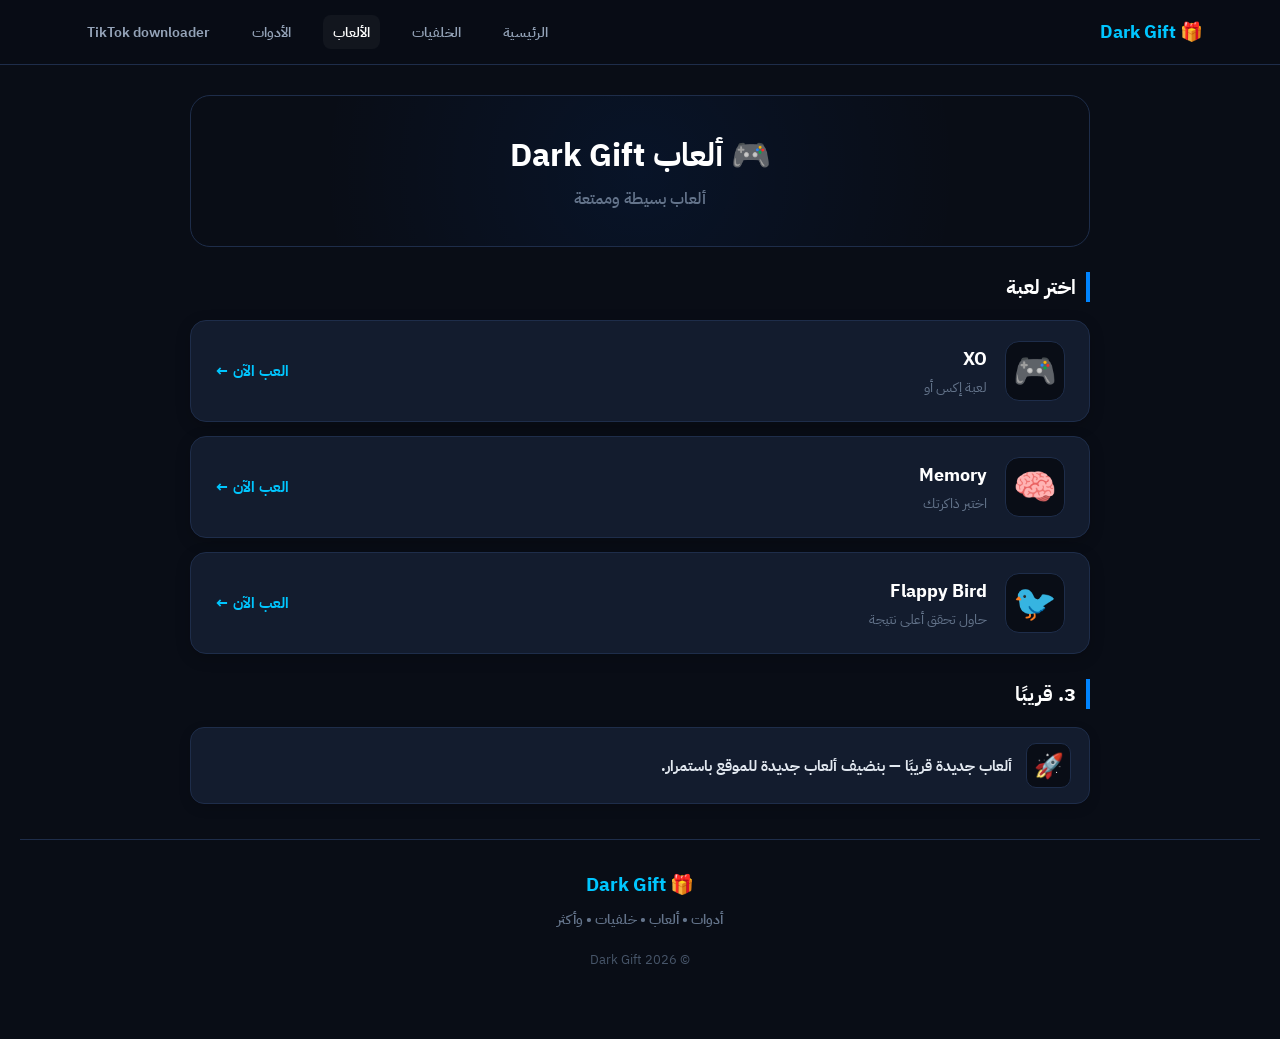
==== games.html @ 9e3bfafa "Update print statement from 'Hello' to 'Goodbye'" ====
<!DOCTYPE html>
<html lang="ar" dir="rtl">
<head>
<meta charset="UTF-8">
<meta name="viewport" content="width=device-width, initial-scale=1.0, maximum-scale=1.0, user-scalable=no">
<title>ألعاب Dark Gift 🎮</title>
<link rel="preconnect" href="https://fonts.googleapis.com">
<link href="https://fonts.googleapis.com/css2?family=IBM+Plex+Sans+Arabic:wght@400;500;600;700;800&family=JetBrains+Mono:wght@600;700&display=swap" rel="stylesheet">
<style>
  :root {
    --primary: #0084ff;
    --secondary: #00c6ff;
    --bg: #090d16;
    --card-bg: #131c2e;
    --card-hover: #1b2842;
    --text: #f1f5f9;
    --text-muted: #64748b;
    --border: #1e2d4a;
    
    --panel: #12151c;
    --panel-trans: #12151cdd;
    --panel-line: #232833;
    --ink: #e7ebf2;
    --ink-dim: #8892a0;
    --cyan: #3ec9d6;
    --cyan-dim: #14343a;
    --pink: #ff3d7f;
    --pink-dim: #3d1526;
    --amber: #f2b134;
    --win: #52d17c;
    --card-back-1: #1a2130;
    --card-back-2: #232c40;
    --card-front: #171b24;
    --cell-bg: #0d1016;
    --cell-hover: #171b24;
  }

  * { box-sizing: border-box; margin: 0; padding: 0; }

  html, body {
    width: 100vw; height: 100vh;
    overflow-x: hidden;
    background: var(--bg);
    color: var(--text);
    font-family: -apple-system, BlinkMacSystemFont, "Segoe UI", Roboto, 'IBM Plex Sans Arabic', sans-serif;
    user-select: none;
    -webkit-tap-highlight-color: transparent;
  }

  .mono{ font-family: 'JetBrains Mono', monospace; }

  /* شريط الموقع — أعلى الصفحة */
  header {
    position: fixed;
    top: 0;
    left: 0;
    right: 0;
    height: 65px;
    background: rgba(9, 13, 22, 0.85);
    backdrop-filter: blur(12px);
    border-bottom: 1px solid var(--border);
    display: flex;
    align-items: center;
    justify-content: space-between;
    padding: 0 6%;
    z-index: 1000;
  }

  .logo {
    font-size: 1.15rem;
    font-weight: 800;
    color: var(--secondary);
    text-decoration: none;
    display: flex;
    align-items: center;
    gap: 6px;
  }

  nav {
    display: flex;
    gap: 22px;
  }

  nav a {
    color: #94a3b8;
    text-decoration: none;
    font-size: 0.9rem;
    font-weight: 600;
    transition: 0.2s;
    padding: 6px 10px;
    border-radius: 8px;
  }

  nav a:hover, nav a.active {
    color: #ffffff;
    background: rgba(255, 255, 255, 0.04);
  }

  /* ===== إدارة الصفحات ===== */
  .view-page {
    display: none;
    width: 100%;
    min-height: 100vh;
    position: absolute;
    top: 0; left: 0;
    overflow-y: auto;
  }
  .view-page.active {
    display: flex;
    flex-direction: column;
    align-items: center;
  }

  /* ===== القائمة الرئيسية (صفحة الألعاب المحدثة) ===== */
  #page-menu {
    justify-content: flex-start;
    padding: 95px 20px 40px 20px;
  }

  .page-container-menu {
    max-width: 900px;
    width: 100%;
    margin: 0 auto;
  }

  .hero {
    text-align: center;
    padding: 35px 20px;
    background: radial-gradient(circle at center, rgba(0, 102, 255, 0.08) 0%, transparent 70%);
    border-radius: 20px;
    margin-bottom: 25px;
    border: 1px solid var(--border);
  }

  .hero h1 {
    font-size: 2rem;
    font-weight: 800;
    color: #ffffff;
    margin: 0 0 8px 0;
  }

  .hero p {
    color: var(--text-muted);
    font-size: 1rem;
    margin: 0;
    font-weight: 600;
  }

  .section-title {
    font-size: 1.25rem;
    font-weight: 800;
    color: #fff;
    margin-bottom: 18px;
    text-align: right;
    border-right: 4px solid var(--primary);
    padding-right: 10px;
  }

  .categories-grid {
    display: flex;
    flex-direction: column;
    gap: 14px;
    margin-bottom: 25px;
  }

  .category-card {
    background: var(--card-bg);
    border: 1px solid var(--border);
    border-radius: 16px;
    padding: 20px 24px;
    text-decoration: none;
    color: inherit;
    display: flex;
    align-items: center;
    justify-content: space-between;
    transition: 0.3s;
    box-shadow: 0 4px 15px rgba(0,0,0,0.2);
    cursor: pointer;
    width: 100%;
  }

  .category-card:hover {
    background: var(--card-hover);
    border-color: var(--primary);
    transform: translateY(-2px);
  }

  .category-info {
    display: flex;
    align-items: center;
    gap: 18px;
  }

  .category-icon {
    font-size: 2.2rem;
    background: #090d16;
    width: 60px;
    height: 60px;
    display: flex;
    align-items: center;
    justify-content: center;
    border-radius: 14px;
    border: 1px solid var(--border);
    flex-shrink: 0;
  }

  .category-text h3 {
    margin: 0 0 4px 0;
    font-size: 1.15rem;
    color: #fff;
    font-weight: 700;
  }

  .category-text p {
    margin: 0;
    color: var(--text-muted);
    font-size: 0.88rem;
  }

  .category-link {
    color: var(--secondary);
    font-weight: 700;
    font-size: 0.92rem;
    transition: 0.2s;
  }

  .category-card:hover .category-link {
    transform: translateX(-4px);
  }

  .updates-grid {
    display: grid;
    grid-template-columns: repeat(auto-fit, minmax(260px, 1fr));
    gap: 12px;
    margin-bottom: 35px;
  }

  .update-card {
    background: var(--card-bg);
    border: 1px solid var(--border);
    border-radius: 14px;
    padding: 15px 18px;
    display: flex;
    align-items: center;
    gap: 14px;
    box-shadow: 0 4px 12px rgba(0,0,0,0.15);
  }

  .update-icon {
    font-size: 1.5rem;
    background: #090d16;
    width: 45px;
    height: 45px;
    display: flex;
    align-items: center;
    justify-content: center;
    border-radius: 10px;
    border: 1px solid var(--border);
    flex-shrink: 0;
  }

  .update-text {
    font-size: 0.92rem;
    font-weight: 700;
    color: #e2e8f0;
  }

  /* Footer — أسفل الموقع */
  footer {
    background: #090d16;
    border-top: 1px solid var(--border);
    padding: 30px 20px;
    text-align: center;
    width: 100%;
    margin-top: auto;
  }

  .footer-content {
    max-width: 900px;
    margin: 0 auto;
    display: flex;
    flex-direction: column;
    align-items: center;
    gap: 10px;
  }

  .footer-logo {
    font-size: 1.2rem;
    font-weight: 800;
    color: var(--secondary);
  }

  .footer-desc {
    color: var(--text-muted);
    font-size: 0.88rem;
    font-weight: 600;
  }

  .footer-bottom {
    margin-top: 10px;
    color: #475569;
    font-size: 0.8rem;
  }

  /* ===== عناصر مشتركة داخل الألعاب ===== */
  .btn-nav-back {
    padding: 9px 20px;
    font-size: 13.5px;
    font-family: inherit;
    font-weight: 700;
    background: var(--panel);
    color: var(--ink);
    border: 1px solid var(--panel-line);
    border-radius: 10px;
    cursor: pointer;
    transition: 0.2s;
  }
  .btn-nav-back:hover { border-color: var(--cyan); }

  .eyebrow{
    font-size: 11px;
    letter-spacing: 3px;
    color: #00f3ff;
    text-transform: uppercase;
    margin-bottom: 6px;
  }

  /* ===== 1. لعبة كروت الذاكرة ===== */
  #page-memory {
    padding: 85px 14px 34px;
    background-image:
      radial-gradient(circle at 10% 0%, rgba(255,61,127,0.08), transparent 40%),
      radial-gradient(circle at 90% 100%, rgba(62,201,214,0.08), transparent 40%);
  }
  #page-memory h1{ font-size: clamp(22px, 5vw, 30px); font-weight: 700; margin: 0 0 18px; text-align:center; }
  #page-memory h1 span{ color: var(--pink); }
  .hud{ display:flex; flex-wrap: wrap; gap: 10px; justify-content:center; margin-bottom: 20px; }
  .stat-pill{ background: var(--panel); border: 1px solid var(--panel-line); border-radius: 12px; padding: 10px 18px; display:flex; align-items: center; gap: 8px; font-size: 13px; color: var(--ink-dim); }
  .stat-pill b{ font-family: 'JetBrains Mono', monospace; font-size: 16px; font-weight: 700; }
  .stat-moves b{ color: var(--cyan); }
  .stat-matches b{ color: var(--pink); }
  .select-wrap{ position: relative; }
  select{ background: var(--panel); color: var(--ink); border: 1px solid var(--panel-line); padding: 10px 16px; font-size: 13px; font-family: inherit; font-weight: 600; border-radius: 12px; outline: none; cursor: pointer; appearance: none; padding-left: 30px; }
  .select-wrap::after{ content: "▾"; position: absolute; left: 12px; top: 50%; transform: translateY(-50%); color: var(--ink-dim); pointer-events: none; font-size: 12px; }
  .game-grid{ display: grid; gap: 9px; width: 100%; max-width: 460px; perspective: 1000px; margin-bottom: 22px; }
  .card{ aspect-ratio: 1 / 1; position: relative; transform-style: preserve-3d; transition: transform 0.45s cubic-bezier(.4,0,.2,1); cursor: pointer; }
  .card.flipped{ transform: rotateY(180deg); }
  .card-face{ position: absolute; inset: 0; backface-visibility: hidden; border-radius: 10px; display:flex; align-items:center; justify-content:center; font-size: 1.7rem; border: 1px solid var(--panel-line); }
  .card-back{ background: linear-gradient(145deg, var(--card-back-1), var(--card-back-2)); color: var(--cyan); box-shadow: 0 3px 10px rgba(0,0,0,0.25); }
  .card-back::after{ content: "?"; font-family: 'JetBrains Mono', monospace; font-weight: 700; opacity: 0.55; }
  .card-front{ background: var(--card-front); border-color: var(--pink); transform: rotateY(180deg); box-shadow: 0 0 0 1px var(--pink) inset; }
  .card.matched .card-front{ border-color: var(--win); box-shadow: 0 0 0 1px var(--win) inset; opacity: 0.55; }
  .actions{ display:flex; flex-direction: column; align-items:center; gap: 12px; }
  #mem-reset-btn{ padding: 10px 26px; font-size: 14px; font-weight: 700; font-family: inherit; background: transparent; color: var(--pink); border: 2px solid var(--pink); border-radius: 10px; cursor: pointer; transition: all 0.25s; }
  #mem-reset-btn:hover{ background: var(--pink); color: #1a0510; }
  .overlay-modal{ display:none; position: fixed; inset:0; background: rgba(6,7,10,0.92); backdrop-filter: blur(6px); z-index: 999; justify-content:center; align-items:center; flex-direction: column; padding: 24px; text-align:center; }
  .overlay-modal h2{ font-size: clamp(24px, 6vw, 34px); color: var(--win); margin: 0 0 10px; }
  .overlay-modal p{ font-size: 15px; color: var(--ink-dim); margin: 0 0 26px; max-width: 320px; }
  .win-btn{ background: var(--cyan); color: #04202a; border:none; padding: 13px 28px; border-radius: 10px; font-family: inherit; font-weight: 700; font-size: 15px; cursor: pointer; }

  /* ===== 2. لعبة إكس أو ===== */
  #page-ox {
    padding: 85px 14px 34px;
    background-image:
      radial-gradient(circle at 10% 0%, rgba(62,201,214,0.08), transparent 40%),
      radial-gradient(circle at 90% 100%, rgba(255,61,127,0.08), transparent 40%);
  }
  #page-ox h1{ font-size: clamp(22px, 5vw, 30px); font-weight: 700; margin: 0 0 18px; text-align:center; }
  #page-ox h1 span{ color: var(--cyan); }
  .ox-grid{ display: grid; grid-template-columns: repeat(3, 1fr); gap: 10px; width: 100%; max-width: 340px; aspect-ratio: 1 / 1; margin-bottom: 22px; }
  .ox-cell{ background: var(--cell-bg); border: 1px solid var(--panel-line); border-radius: 14px; display: flex; align-items: center; justify-content: center; font-size: 2.8rem; font-weight: 700; cursor: pointer; transition: 0.2s; }
  .ox-cell:hover{ background: var(--cell-hover); border-color: var(--cyan); }
  .ox-cell.x{ color: var(--cyan); }
  .ox-cell.o{ color: var(--pink); }
  .ox-cell.win{ background: rgba(82,209,124,0.15); border-color: var(--win); }

  /* ===== 3. لعبة الطائر المغامر ===== */
  #page-flappy { overflow: hidden; padding-top: 65px; }
  #flappy-container{ width: 100%; height: calc(100vh - 65px); background: linear-gradient(to bottom, #38bdf8, #bae6fd); position: relative; overflow: hidden; }
  .flappy-score{ position: absolute; top: 18px; left: 50%; transform: translateX(-50%); background: var(--panel-trans); backdrop-filter: blur(6px); border: 1px solid var(--panel-line); border-radius: 999px; padding: 8px 22px; font-size: 1.4rem; font-weight: 700; color: var(--amber); z-index: 5; pointer-events: none; }
  .pause-btn-circle{ position: absolute; top: 14px; right: 14px; background: var(--panel-trans); backdrop-filter: blur(6px); color: var(--ink); border: 1px solid var(--panel-line); width: 44px; height: 44px; border-radius: 50%; cursor: pointer; font-size: 18px; display: flex; align-items: center; justify-content: center; z-index: 30; }
  #flappy-bird{ width: 42px; height: 32px; background: linear-gradient(160deg, #ffd76a, var(--amber) 70%); border: 2px solid #b8790f; border-radius: 50%; position: absolute; left: 15%; top: 40%; z-index: 3; transition: transform 0.12s ease; box-shadow: 0 3px 10px rgba(0,0,0,0.2); pointer-events: none; }
  #flappy-bird::before{ content: ''; position: absolute; top: 6px; right: 9px; width: 6px; height: 6px; background-color: #1a1204; border-radius: 50%; }
  #flappy-bird::after{ content: ''; position: absolute; top: 10px; right: -10px; width: 0; height: 0; border-top: 5px solid transparent; border-bottom: 5px solid transparent; border-left: 12px solid var(--pink); }
  .flappy-pipe{ width: 65px; background-color: #eab308; border: 3px solid #ca8a04; position: absolute; z-index: 2; background-image: linear-gradient(90deg, transparent 50%, rgba(202,138,4,0.3) 50%), linear-gradient(rgba(202,138,4,0.3) 50%, transparent 50%); background-size: 15px 15px; pointer-events: none; }
  .flappy-screen{ position: absolute; inset: 0; background-color: rgba(5,6,10,0.85); backdrop-filter: blur(6px); display: flex; flex-direction: column; align-items: center; justify-content: center; color: var(--ink); text-align: center; padding: 20px; z-index: 20; }

  @media (max-width: 768px) {
    nav { display: none; }
    .hero h1 { font-size: 1.6rem; }
  }
</style>
</head>
<body>

  <!-- شريط الموقع — أعلى الصفحة -->
  <header>
      <a href="index.html" class="logo">🎁 Dark Gift</a>
      <nav>
          <a href="index.html">الرئيسية</a>
          <a href="wallpapers.html">الخلفيات</a>
          <a href="games.html" class="active">الألعاب</a>
          <a href="Tools.html">الأدوات</a>
          <a href="Tik_Downloader.html">TikTok downloader</a>
      </nav>
  </header>

  <!-- ==================== القائمة الرئيسية (صفحة الألعاب) ==================== -->
  <div id="page-menu" class="view-page active">
    <div class="page-container-menu">

      <section class="hero">
        <h1>🎮 ألعاب Dark Gift</h1>
        <p>ألعاب بسيطة وممتعة</p>
      </section>

      <div>
        <h2 class="section-title">اختر لعبة</h2>
        <div class="categories-grid">
          <div class="category-card" onclick="switchPage('page-ox')">
            <div class="category-info">
              <div class="category-icon">🎮</div>
              <div class="category-text">
                <h3>XO</h3>
                <p>لعبة إكس أو</p>
              </div>
            </div>
            <div class="category-link">العب الآن ←</div>
          </div>

          <div class="category-card" onclick="switchPage('page-memory')">
            <div class="category-info">
              <div class="category-icon">🧠</div>
              <div class="category-text">
                <h3>Memory</h3>
                <p>اختبر ذاكرتك</p>
              </div>
            </div>
            <div class="category-link">العب الآن ←</div>
          </div>

          <div class="category-card" onclick="switchPage('page-flappy')">
            <div class="category-info">
              <div class="category-icon">🐦</div>
              <div class="category-text">
                <h3>Flappy Bird</h3>
                <p>حاول تحقق أعلى نتيجة</p>
              </div>
            </div>
            <div class="category-link">العب الآن ←</div>
          </div>
        </div>
      </div>

      <div>
        <h2 class="section-title">3. قريبًا</h2>
        <div class="updates-grid">
          <div class="update-card" style="width: 100%;">
            <div class="update-icon">🚀</div>
            <div class="update-text">ألعاب جديدة قريبًا — بنضيف ألعاب جديدة للموقع باستمرار.</div>
          </div>
        </div>
      </div>

    </div>

    <!-- Footer داخل القائمة -->
    <footer>
      <div class="footer-content">
        <div class="footer-logo">🎁 Dark Gift</div>
        <div class="footer-desc">أدوات • ألعاب • خلفيات • وأكثر</div>
        <div class="footer-bottom">© 2026 Dark Gift</div>
      </div>
    </footer>
  </div>

  <!-- ==================== 1. لعبة كروت الذاكرة ==================== -->
  <div id="page-memory" class="view-page">
    <div id="mem-winOverlay" class="overlay-modal">
      <h2>🏆 عاش يا وحش!</h2>
      <p id="mem-winDesc"></p>
      <button class="win-btn" onclick="closeMemWin()">جولة جديدة 🔄</button>
    </div>
    <div class="eyebrow">تدريب الذاكرة البصرية</div>
    <h1>طابق <span>الإيموجي</span> 🧠</h1>
    <div class="hud">
      <div class="stat-pill stat-moves">المحاولات <b id="mem-moves">0</b></div>
      <div class="stat-pill stat-matches">الأزواج <b id="mem-matches">0</b>/<b class="mono" id="mem-total">10</b></div>
      <div class="select-wrap">
        <select id="mem-difficulty" onchange="resetMemGame()">
          <option value="easy" selected>سهل (4×5) 🥱</option>
          <option value="medium">متوسط (5×6) 🤔</option>
          <option value="hard">صعب (6×6) 🔥</option>
        </select>
      </div>
    </div>
    <div class="game-grid" id="mem-grid"></div>
    <div class="actions" style="margin-bottom: 30px;">
      <button id="mem-reset-btn" onclick="resetMemGame()">إعادة اللعبة 🔄</button>
      <button class="btn-nav-back" onclick="switchPage('page-menu')">القائمة الرئيسية 📋</button>
    </div>
  </div>

  <!-- ==================== 2. لعبة إكس أو ==================== -->
  <div id="page-ox" class="view-page">
    <div id="ox-winOverlay" class="overlay-modal">
      <h2 id="ox-winTitle">🏆 الفائز!</h2>
      <p id="ox-winDesc"></p>
      <button class="win-btn" onclick="resetOxGame()">جولة جديدة 🔄</button>
    </div>
    <div class="eyebrow">تحدي الذكاء والتكتيك</div>
    <h1>لعبة <span>إكس أو</span> ❌⭕</h1>
    <div class="hud">
      <div class="stat-pill stat-player">اللاعب (X): <b id="ox-score-x">0</b></div>
      <div class="stat-pill stat-comp">الخصم (O): <b id="ox-score-o">0</b></div>
      <div class="select-wrap">
        <select id="ox-mode" onchange="resetOxGame()">
          <option value="ai-easy">ضد الكمبيوتر (سهل) 🥱</option>
          <option value="ai-hard" selected>ضد الكمبيوتر (ذكي) 🧠</option>
          <option value="pvp">لاعبين (نفس الجهاز) 👥</option>
        </select>
      </div>
    </div>
    <div class="ox-grid" id="ox-grid"></div>
    <div class="actions" style="margin-bottom: 30px;">
      <button class="btn-nav-back" style="color:var(--cyan); border-color:var(--cyan);" onclick="resetOxGame()">جولة جديدة 🔄</button>
      <button class="btn-nav-back" onclick="switchPage('page-menu')">القائمة الرئيسية 📋</button>
    </div>
  </div>

  <!-- ==================== 3. لعبة الطائر المغامر ==================== -->
  <div id="page-flappy" class="view-page">
    <div id="flappy-container">
      <div class="flappy-score" id="flappy-score-val">0</div>
      <button class="pause-btn-circle" id="flappy-pause-btn">⏸</button>
      
      <div id="flappy-pauseOverlay" class="flappy-screen" style="display:none; z-index:25;">
        <h2 style="color:var(--cyan); margin-bottom:20px;">⏸ توقف مؤقت</h2>
        <div style="display:flex; flex-direction:column; gap:10px; width:220px;">
          <button class="win-btn" id="flappy-resume-btn">استمرار ▶️</button>
          <button class="btn-nav-back" onclick="switchPage('page-menu')">القائمة الرئيسية 📋</button>
        </div>
      </div>

      <div id="flappy-msg-screen" class="flappy-screen">
        <div class="eyebrow">تحدي رد الفعل السريع</div>
        <h2 id="flappy-msg-title" style="color:var(--amber);">طير وتحدى أصحابك! 🐦</h2>
        <p id="flappy-msg-desc" style="color:var(--ink-dim); max-width:280px; line-height:1.6; margin-bottom:20px;">اضغط على الشاشة أو مسطرة الكيبورد Space لتجعل العصفور يطير.</p>
        <button class="win-btn" id="flappy-start-btn">إبدأ اللعب 🎮</button>
        <button class="btn-nav-back" style="margin-top:15px;" onclick="switchPage('page-menu')">القائمة الرئيسية 📋</button>
      </div>

      <div id="flappy-bird"></div>
    </div>
  </div>

  <script>
    /* ==================== إدارة التنقل العام ==================== */
    function switchPage(pageId) {
      if (typeof stopFlappyLoop === 'function') stopFlappyLoop();

      document.querySelectorAll('.view-page').forEach(p => p.classList.remove('active'));
      const activePage = document.getElementById(pageId);
      activePage.classList.add('active');
      window.scrollTo(0, 0);

      if (pageId === 'page-memory') resetMemGame();
      if (pageId === 'page-ox') resetOxGame();
    }

    /* ==================== 1. منطق كروت الذاكرة ==================== */
    const memAllEmojis = ['🐱', '🎮', '🚀', '🔥', '💎', '👻', '👑', '🦁', '🦊', '🍕', '🍔', '🎨', '⚽', '🎸', '🪐', '🦄', '🍿', '🎬', '⚡', '🤖'];
    let memCards = [], memFlipped = [], memMatched = 0, memMoves = 0, memLock = false, memTarget = 10;

    function resetMemGame() {
      const grid = document.getElementById('mem-grid');
      const level = document.getElementById('mem-difficulty').value;
      let rows = 4, cols = 5;
      if (level === 'medium') { rows = 5; cols = 6; }
      if (level === 'hard') { rows = 6; cols = 6; }

      memTarget = (rows * cols) / 2;
      document.getElementById('mem-total').innerText = memTarget;
      grid.style.gridTemplateColumns = `repeat(${cols}, 1fr)`;

      const selected = memAllEmojis.slice(0, memTarget);
      memCards = [...selected, ...selected].sort(() => Math.random() - 0.5);

      grid.innerHTML = '';
      memFlipped = []; memMatched = 0; memMoves = 0; memLock = false;
      document.getElementById('mem-moves').innerText = '0';
      document.getElementById('mem-matches').innerText = '0';

      memCards.forEach((emoji) => {
        const card = document.createElement('div');
        card.className = 'card';
        card.setAttribute('data-emoji', emoji);
        card.innerHTML = `<div class="card-face card-back"></div><div class="card-face card-front">${emoji}</div>`;
        card.addEventListener('click', flipMemCard);
        grid.appendChild(card);
      });
    }

    function flipMemCard() {
      if (memLock || this === memFlipped[0] || this.classList.contains('matched')) return;
      this.classList.add('flipped');
      memFlipped.push(this);

      if (memFlipped.length === 2) {
        memMoves++;
        document.getElementById('mem-moves').innerText = memMoves;
        const [c1, c2] = memFlipped;
        if (c1.getAttribute('data-emoji') === c2.getAttribute('data-emoji')) {
          c1.classList.add('matched'); c2.classList.add('matched');
          memMatched++;
          document.getElementById('mem-matches').innerText = memMatched;
          memFlipped = [];
          if (memMatched === memTarget) {
            setTimeout(() => {
              document.getElementById('mem-winDesc').innerHTML = `خلصت المستوى في <b>${memMoves}</b> محاولة!`;
              document.getElementById('mem-winOverlay').style.display = 'flex';
            }, 400);
          }
        } else {
          memLock = true;
          setTimeout(() => {
            c1.classList.remove('flipped'); c2.classList.remove('flipped');
            memFlipped = []; memLock = false;
          }, 800);
        }
      }
    }
    function closeMemWin() {
      document.getElementById('mem-winOverlay').style.display = 'none';
      resetMemGame();
    }

    /* ==================== 2. منطق لعبة إكس أو ==================== */
    let oxBoard = Array(9).fill(null), oxCurrentTurn = 'X', oxActive = true, oxScores = { X: 0, O: 0 };
    const oxWinPatterns = [[0,1,2],[3,4,5],[6,7,8],[0,3,6],[1,4,7],[2,5,8],[0,4,8],[2,4,6]];

    function resetOxGame() {
      oxBoard = Array(9).fill(null); oxCurrentTurn = 'X'; oxActive = true;
      const grid = document.getElementById('ox-grid');
      grid.innerHTML = '';
      for (let i = 0; i < 9; i++) {
        const cell = document.createElement('div');
        cell.className = 'ox-cell';
        cell.addEventListener('click', () => handleOxCellClick(i));
        grid.appendChild(cell);
      }
      document.getElementById('ox-winOverlay').style.display = 'none';
    }

    function handleOxCellClick(index) {
      if (!oxActive || oxBoard[index]) return;
      makeOxMove(index, oxCurrentTurn);
      
      const mode = document.getElementById('ox-mode').value;
      if (oxActive && mode.startsWith('ai') && oxCurrentTurn === 'O') {
        setTimeout(makeAIMove, 300);
      }
    }

    function makeOxMove(index, player) {
      oxBoard[index] = player;
      const cells = document.getElementById('ox-grid').children;
      cells[index].innerText = player;
      cells[index].classList.add(player.toLowerCase());

      const winCombo = checkOxWin(player);
      if (winCombo) {
        oxActive = false;
        winCombo.forEach(i => cells[i].classList.add('win'));
        oxScores[player]++;
        document.getElementById(`ox-score-${player.toLowerCase()}`).innerText = oxScores[player];
        setTimeout(() => showOxWinner(player === 'X' ? 'اللاعب X فاز باللقب! 🏆' : 'اللاعب O فاز بالجولة! 🤖'), 500);
      } else if (oxBoard.every(c => c !== null)) {
        oxActive = false;
        setTimeout(() => showOxWinner('تعادل عادل! 🤝'), 400);
      } else {
        oxCurrentTurn = oxCurrentTurn === 'X' ? 'O' : 'X';
      }
    }

    function checkOxWin(player) {
      return oxWinPatterns.find(p => p.every(i => oxBoard[i] === player));
    }

    function showOxWinner(msg) {
      document.getElementById('ox-winTitle').innerText = msg;
      document.getElementById('ox-winOverlay').style.display = 'flex';
    }

    function makeAIMove() {
      const mode = document.getElementById('ox-mode').value;
      const emptyIndices = oxBoard.map((v, i) => v === null ? i : null).filter(v => v !== null);
      if (emptyIndices.length === 0) return;

      let move;
      if (mode === 'ai-easy') {
        move = emptyIndices[Math.floor(Math.random() * emptyIndices.length)];
      } else {
        move = findBestOxMove('O') ?? findBestOxMove('X') ?? (oxBoard[4] === null ? 4 : emptyIndices[Math.floor(Math.random() * emptyIndices.length)]);
      }
      makeOxMove(move, 'O');
    }

    function findBestOxMove(player) {
      for (let combo of oxWinPatterns) {
        const pCount = combo.filter(i => oxBoard[i] === player).length;
        const nullIdx = combo.find(i => oxBoard[i] === null);
        if (pCount === 2 && nullIdx !== undefined) return nullIdx;
      }
      return null;
    }

    /* ==================== 3. منطق الطائر المغامر ==================== */
    let flappyActive = false, flappyLoop, flappyPipesTimeout;
    let flappyY = 200, flappyVelocity = 0, flappyGravity = 0.35, flappyJump = -6.5, flappyScore = 0;
    let flappyPipes = [], flappySpeed = 3.0, flappyGap = 165;

    const flappyBird = document.getElementById('flappy-bird');
    const flappyContainer = document.getElementById('flappy-container');

    function startFlappyGame() {
      const h = flappyContainer.clientHeight;
      flappyY = h / 3; flappyVelocity = 0; flappyScore = 0; flappySpeed = 3.0; flappyGap = 165;
      document.getElementById('flappy-score-val').innerText = '0';
      document.getElementById('flappy-msg-screen').style.display = 'none';
      document.getElementById('flappy-pauseOverlay').style.display = 'none';

      flappyPipes.forEach(p => p.el.remove());
      flappyPipes = [];
      flappyActive = true;

      clearInterval(flappyLoop);
      clearTimeout(flappyPipesTimeout);
      flappyLoop = setInterval(updateFlappy, 20);
      flappyPipesTimeout = setTimeout(createFlappyPipe, 300);
    }

    function flappyDoJump() {
      if (!flappyActive) return;
      flappyVelocity = flappyJump;
      flappyBird.style.transform = "rotate(-25deg)";
    }

    document.getElementById('flappy-start-btn').addEventListener('click', startFlappyGame);
    document.getElementById('flappy-pause-btn').addEventListener('click', () => {
      if (!flappyActive) return;
      flappyActive = false;
      clearInterval(flappyLoop); clearTimeout(flappyPipesTimeout);
      document.getElementById('flappy-pauseOverlay').style.display = 'flex';
    });
    document.getElementById('flappy-resume-btn').addEventListener('click', () => {
      flappyActive = true;
      document.getElementById('flappy-pauseOverlay').style.display = 'none';
      flappyLoop = setInterval(updateFlappy, 20);
      flappyPipesTimeout = setTimeout(createFlappyPipe, 1200);
    });

    flappyContainer.addEventListener('pointerdown', (e) => {
      if (!e.target.closest('button')) flappyDoJump();
    });

    document.addEventListener('keydown', (e) => {
      if (e.code === 'Space' && document.getElementById('page-flappy').classList.contains('active')) {
        e.preventDefault(); flappyDoJump();
      }
    });

    function createFlappyPipe() {
      if (!flappyActive) return;
      const h = flappyContainer.clientHeight, w = flappyContainer.clientWidth;
      const topH = Math.floor(Math.random() * (h - flappyGap - 120)) + 60;
      const botH = h - flappyGap - topH;

      const tPipe = document.createElement('div'); tPipe.className = 'flappy-pipe';
      tPipe.style.height = topH + 'px'; tPipe.style.top = '0px'; tPipe.style.left = w + 'px';
      const bPipe = document.createElement('div'); bPipe.className = 'flappy-pipe';
      bPipe.style.height = botH + 'px'; bPipe.style.bottom = '0px'; bPipe.style.left = w + 'px';

      flappyContainer.appendChild(tPipe); flappyContainer.appendChild(bPipe);
      flappyPipes.push({ el: tPipe, x: w, type: 'top', passed: false }, { el: bPipe, x: w, type: 'bot', passed: false });

      flappyPipesTimeout = setTimeout(createFlappyPipe, 1600);
    }

    function updateFlappy() {
      const h = flappyContainer.clientHeight;
      flappyVelocity += flappyGravity;
      flappyY += flappyVelocity;
      flappyBird.style.top = flappyY + 'px';
      if (flappyVelocity > 3) flappyBird.style.transform = "rotate(35deg)";

      if (flappyY < 0 || flappyY > h - 30) { endFlappy(); return; }

      const bL = flappyBird.offsetLeft;
      for (let i = flappyPipes.length - 1; i >= 0; i--) {
        let p = flappyPipes[i];
        p.x -= flappySpeed;
        p.el.style.left = p.x + 'px';

        if (p.x < (bL + 38) && (p.x + 65) > bL &&
           ((p.type === 'top' && flappyY < parseInt(p.el.style.height)) ||
            (p.type === 'bot' && flappyY + 30 > (h - parseInt(p.el.style.height))))) {
          endFlappy(); return;
        }

        if (p.type === 'top' && !p.passed && (p.x + 65) < bL) {
          p.passed = true; flappyScore++;
          document.getElementById('flappy-score-val').innerText = flappyScore;
        }
        if (p.x < -70) { p.el.remove(); flappyPipes.splice(i, 1); }
      }
    }

    function endFlappy() {
      flappyActive = false;
      clearInterval(flappyLoop); clearTimeout(flappyPipesTimeout);
      document.getElementById('flappy-msg-title').innerText = "جيم أوفر! 💥";
      document.getElementById('flappy-msg-desc').innerHTML = `السكور بتاعك: <b>${flappyScore}</b>`;
      document.getElementById('flappy-start-btn').innerText = "إعادة المحاولة 🔄";
      document.getElementById('flappy-msg-screen').style.display = 'flex';
    }

    function stopFlappyLoop() {
      flappyActive = false; clearInterval(flappyLoop); clearTimeout(flappyPipesTimeout);
    }
  </script>
</body>
</html>
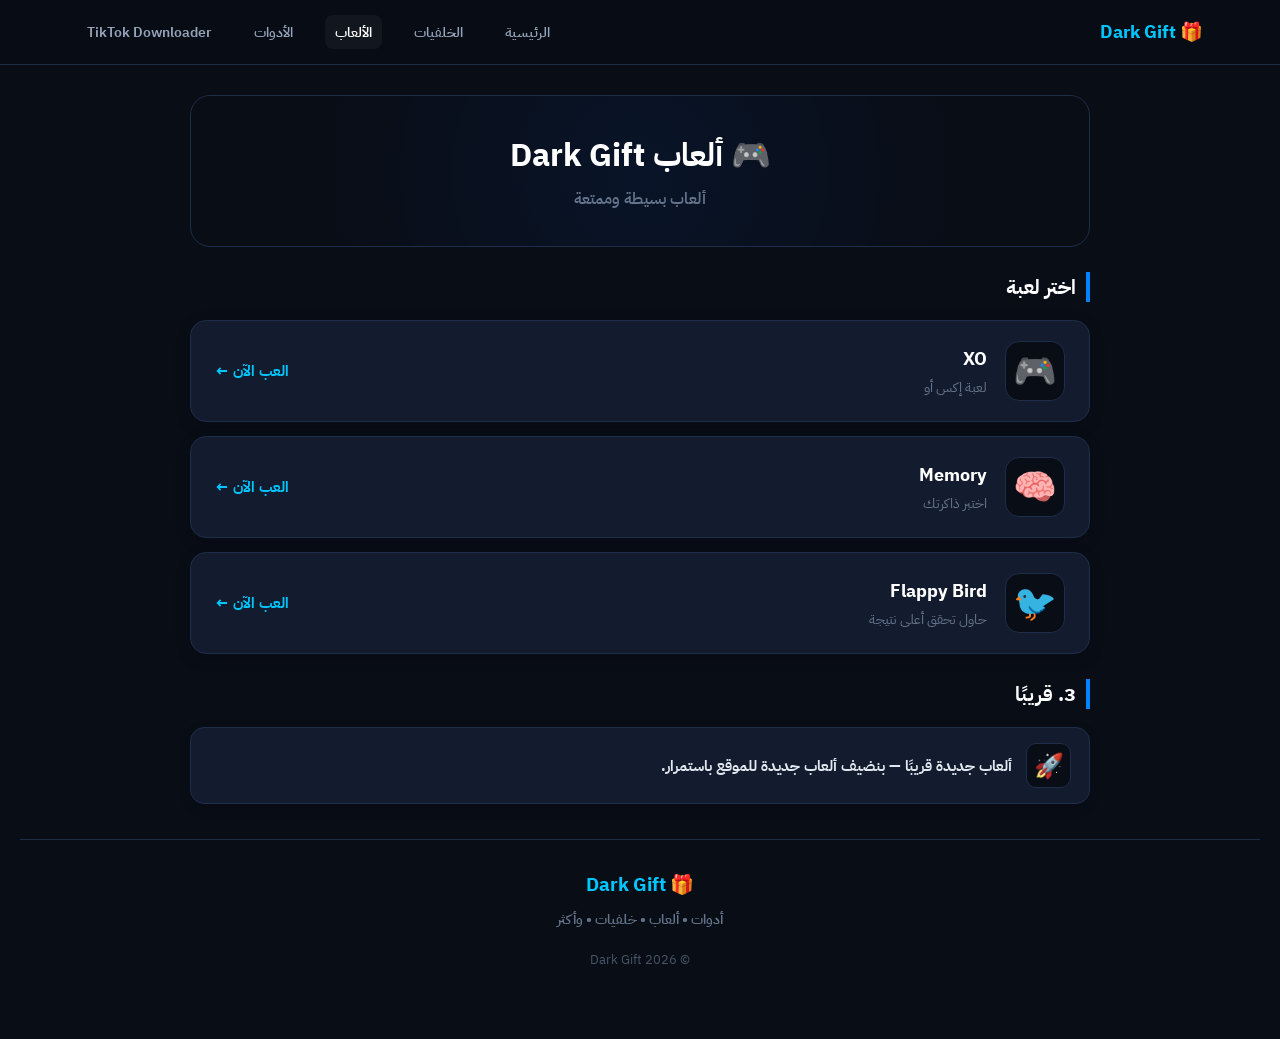
==== commit 9a3d298d: "Update fmt.Println message from 'Hello' to 'Goodbye'" ====
--- a/games.html
+++ b/games.html
@@ -401,7 +401,7 @@
           <a href="wallpapers.html">الخلفيات</a>
           <a href="games.html" class="active">الألعاب</a>
           <a href="Tools.html">الأدوات</a>
-          <a href="Tik_Downloader.html">TikTok downloader</a>
+          <a href="Tik_Downloader.html">TikTok Downloader</a>
       </nav>
   </header>
 
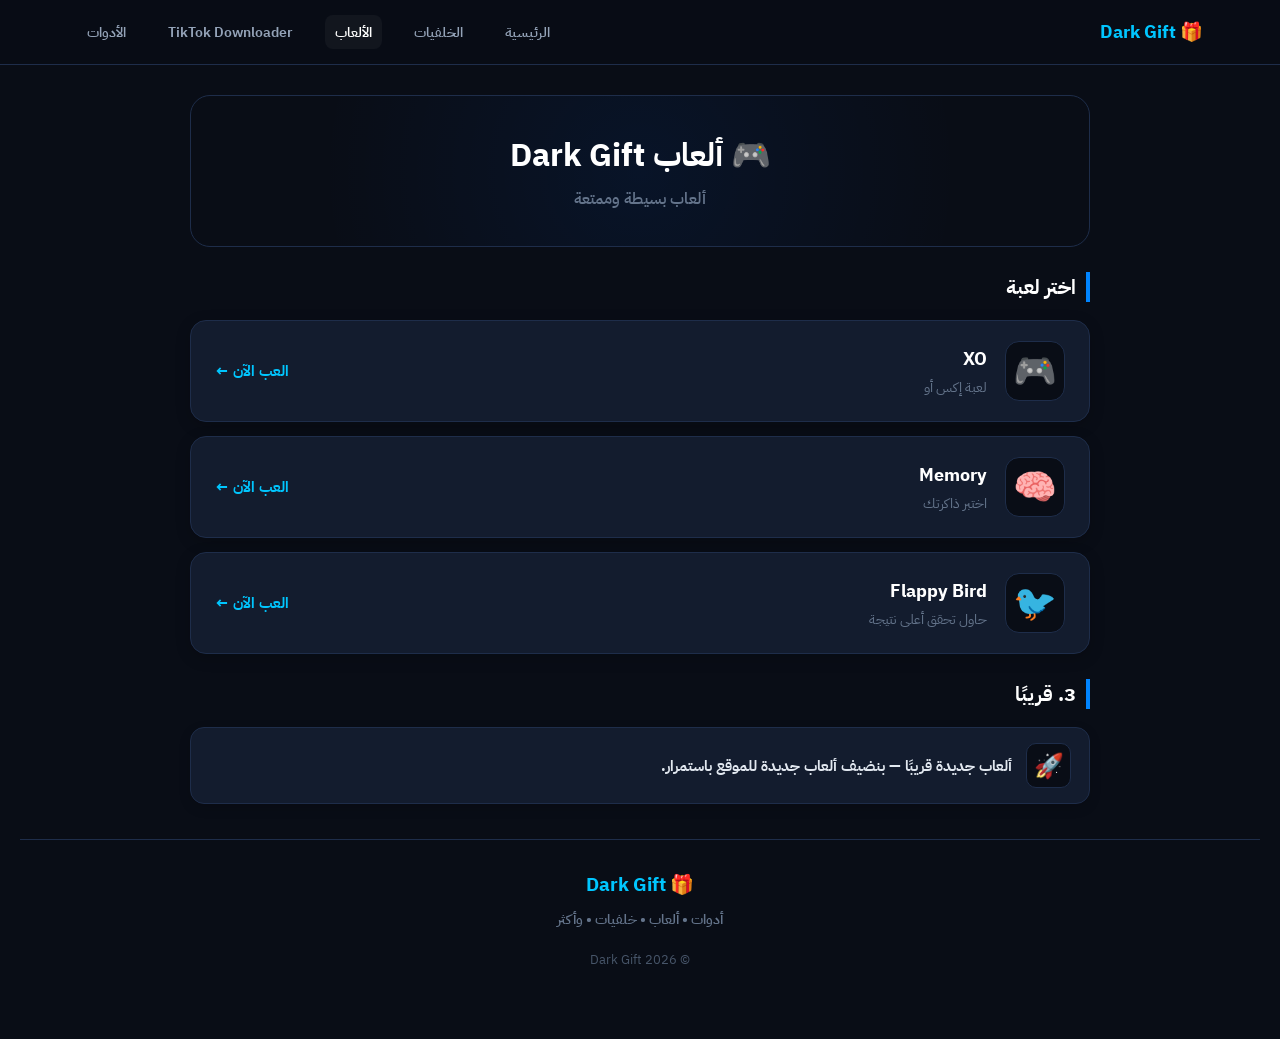
==== commit 31cbb65d: "Update print statement from 'Hello' to 'Goodbye'" ====
--- a/games.html
+++ b/games.html
@@ -385,10 +385,26 @@
   .flappy-pipe{ width: 65px; background-color: #eab308; border: 3px solid #ca8a04; position: absolute; z-index: 2; background-image: linear-gradient(90deg, transparent 50%, rgba(202,138,4,0.3) 50%), linear-gradient(rgba(202,138,4,0.3) 50%, transparent 50%); background-size: 15px 15px; pointer-events: none; }
   .flappy-screen{ position: absolute; inset: 0; background-color: rgba(5,6,10,0.85); backdrop-filter: blur(6px); display: flex; flex-direction: column; align-items: center; justify-content: center; color: var(--ink); text-align: center; padding: 20px; z-index: 20; }
 
-  @media (max-width: 768px) {
-    nav { display: none; }
-    .hero h1 { font-size: 1.6rem; }
-  }
+ @media (max-width: 768px) {
+    header {
+        padding: 0 15px;
+    }
+    nav {
+        display: flex;
+        gap: 8px;
+        overflow-x: auto;
+        max-width: 65%;
+        scrollbar-width: none;
+    }
+    nav::-webkit-scrollbar {
+        display: none;
+    }
+    nav a {
+        font-size: 0.78rem;
+        padding: 4px 8px;
+        white-space: nowrap;
+    }
+}
 </style>
 </head>
 <body>
@@ -400,8 +416,8 @@
           <a href="index.html">الرئيسية</a>
           <a href="wallpapers.html">الخلفيات</a>
           <a href="games.html" class="active">الألعاب</a>
+          <a href="Tik_Downloader.html">TikTok Downloader</a>
           <a href="Tools.html">الأدوات</a>
-          <a href="Tik_Downloader.html">TikTok Downloader</a>
       </nav>
   </header>
 
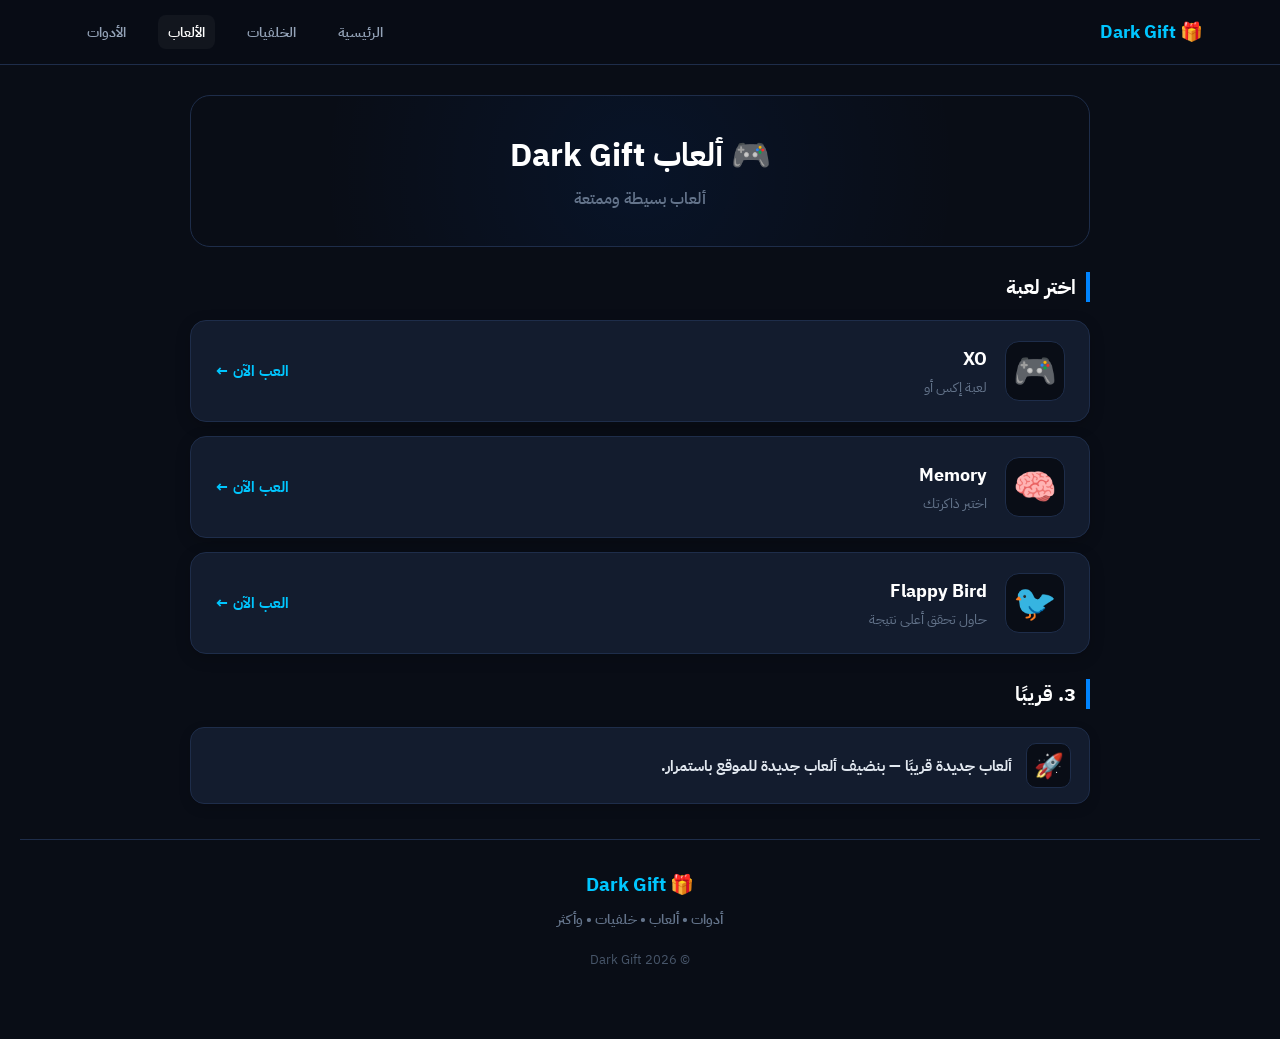
==== commit 62e0efa8: "Update fmt.Println message from 'Hello' to 'Goodbye'" ====
--- a/games.html
+++ b/games.html
@@ -416,7 +416,6 @@
           <a href="index.html">الرئيسية</a>
           <a href="wallpapers.html">الخلفيات</a>
           <a href="games.html" class="active">الألعاب</a>
-          <a href="Tik_Downloader.html">TikTok Downloader</a>
           <a href="Tools.html">الأدوات</a>
       </nav>
   </header>
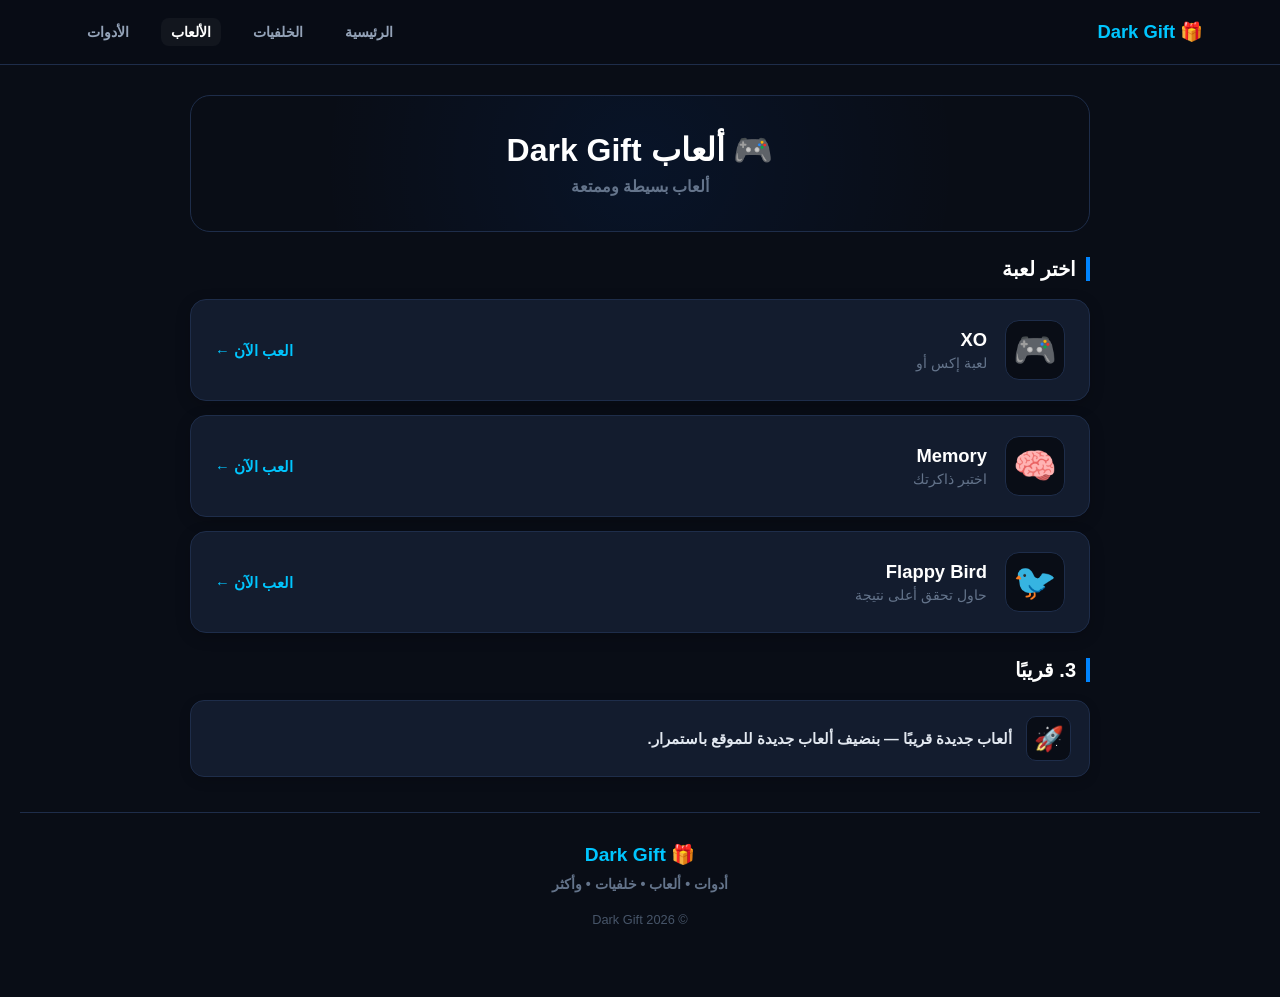
==== commit 126d9440: "Update print statement from 'Hello' to 'Goodbye'" ====
--- a/games.html
+++ b/games.html
@@ -5,7 +5,7 @@
 <meta name="viewport" content="width=device-width, initial-scale=1.0, maximum-scale=1.0, user-scalable=no">
 <title>ألعاب Dark Gift 🎮</title>
 <link rel="preconnect" href="https://fonts.googleapis.com">
-<link href="https://fonts.googleapis.com/css2?family=IBM+Plex+Sans+Arabic:wght@400;500;600;700;800&family=JetBrains+Mono:wght@600;700&display=swap" rel="stylesheet">
+<link href="https://fonts.googleapis.com/css2?family=JetBrains+Mono:wght@600;700&display=swap" rel="stylesheet">
 <style>
   :root {
     --primary: #0084ff;
@@ -42,59 +42,60 @@
     overflow-x: hidden;
     background: var(--bg);
     color: var(--text);
-    font-family: -apple-system, BlinkMacSystemFont, "Segoe UI", Roboto, 'IBM Plex Sans Arabic', sans-serif;
+    font-family: -apple-system, BlinkMacSystemFont, "Segoe UI", Roboto, sans-serif;
     user-select: none;
     -webkit-tap-highlight-color: transparent;
   }
 
   .mono{ font-family: 'JetBrains Mono', monospace; }
 
-  /* شريط الموقع — أعلى الصفحة */
-  header {
-    position: fixed;
-    top: 0;
-    left: 0;
-    right: 0;
-    height: 65px;
-    background: rgba(9, 13, 22, 0.85);
-    backdrop-filter: blur(12px);
-    border-bottom: 1px solid var(--border);
-    display: flex;
-    align-items: center;
-    justify-content: space-between;
-    padding: 0 6%;
-    z-index: 1000;
-  }
-
-  .logo {
-    font-size: 1.15rem;
-    font-weight: 800;
-    color: var(--secondary);
-    text-decoration: none;
-    display: flex;
-    align-items: center;
-    gap: 6px;
-  }
-
-  nav {
-    display: flex;
-    gap: 22px;
-  }
-
-  nav a {
-    color: #94a3b8;
-    text-decoration: none;
-    font-size: 0.9rem;
-    font-weight: 600;
-    transition: 0.2s;
-    padding: 6px 10px;
-    border-radius: 8px;
-  }
-
-  nav a:hover, nav a.active {
-    color: #ffffff;
-    background: rgba(255, 255, 255, 0.04);
-  }
+ /* شريط الموقع — أعلى الصفحة */
+      header {
+        position: fixed;
+        top: 0;
+        left: 0;
+        right: 0;
+        height: 65px;
+        background: rgba(9, 13, 22, 0.85);
+        backdrop-filter: blur(12px);
+        border-bottom: 1px solid var(--border);
+        display: flex;
+        align-items: center;
+        justify-content: space-between;
+        padding: 0 6%;
+        z-index: 1000;
+        font-family: -apple-system, BlinkMacSystemFont, "Segoe UI", Roboto, sans-serif;
+      }
+
+      .logo {
+        font-size: 1.15rem;
+        font-weight: 800;
+        color: var(--secondary);
+        text-decoration: none;
+        display: flex;
+        align-items: center;
+        gap: 6px;
+      }
+
+      nav {
+        display: flex;
+        gap: 22px;
+      }
+
+      nav a {
+        color: #94a3b8;
+        text-decoration: none;
+        font-size: 0.9rem;
+        font-weight: 600;
+        transition: 0.2s;
+        padding: 6px 10px;
+        border-radius: 8px;
+      }
+
+      nav a:hover, nav a.active {
+        color: #ffffff;
+        background: rgba(255, 255, 255, 0.04);
+      }
 
   /* ===== إدارة الصفحات ===== */
   .view-page {
@@ -409,7 +410,6 @@
 </head>
 <body>
 
-  <!-- شريط الموقع — أعلى الصفحة -->
   <header>
       <a href="index.html" class="logo">🎁 Dark Gift</a>
       <nav>
@@ -420,7 +420,6 @@
       </nav>
   </header>
 
-  <!-- ==================== القائمة الرئيسية (صفحة الألعاب) ==================== -->
   <div id="page-menu" class="view-page active">
     <div class="page-container-menu">
 
@@ -479,7 +478,6 @@
 
     </div>
 
-    <!-- Footer داخل القائمة -->
     <footer>
       <div class="footer-content">
         <div class="footer-logo">🎁 Dark Gift</div>
@@ -489,7 +487,6 @@
     </footer>
   </div>
 
-  <!-- ==================== 1. لعبة كروت الذاكرة ==================== -->
   <div id="page-memory" class="view-page">
     <div id="mem-winOverlay" class="overlay-modal">
       <h2>🏆 عاش يا وحش!</h2>
@@ -516,7 +513,6 @@
     </div>
   </div>
 
-  <!-- ==================== 2. لعبة إكس أو ==================== -->
   <div id="page-ox" class="view-page">
     <div id="ox-winOverlay" class="overlay-modal">
       <h2 id="ox-winTitle">🏆 الفائز!</h2>
@@ -543,7 +539,6 @@
     </div>
   </div>
 
-  <!-- ==================== 3. لعبة الطائر المغامر ==================== -->
   <div id="page-flappy" class="view-page">
     <div id="flappy-container">
       <div class="flappy-score" id="flappy-score-val">0</div>
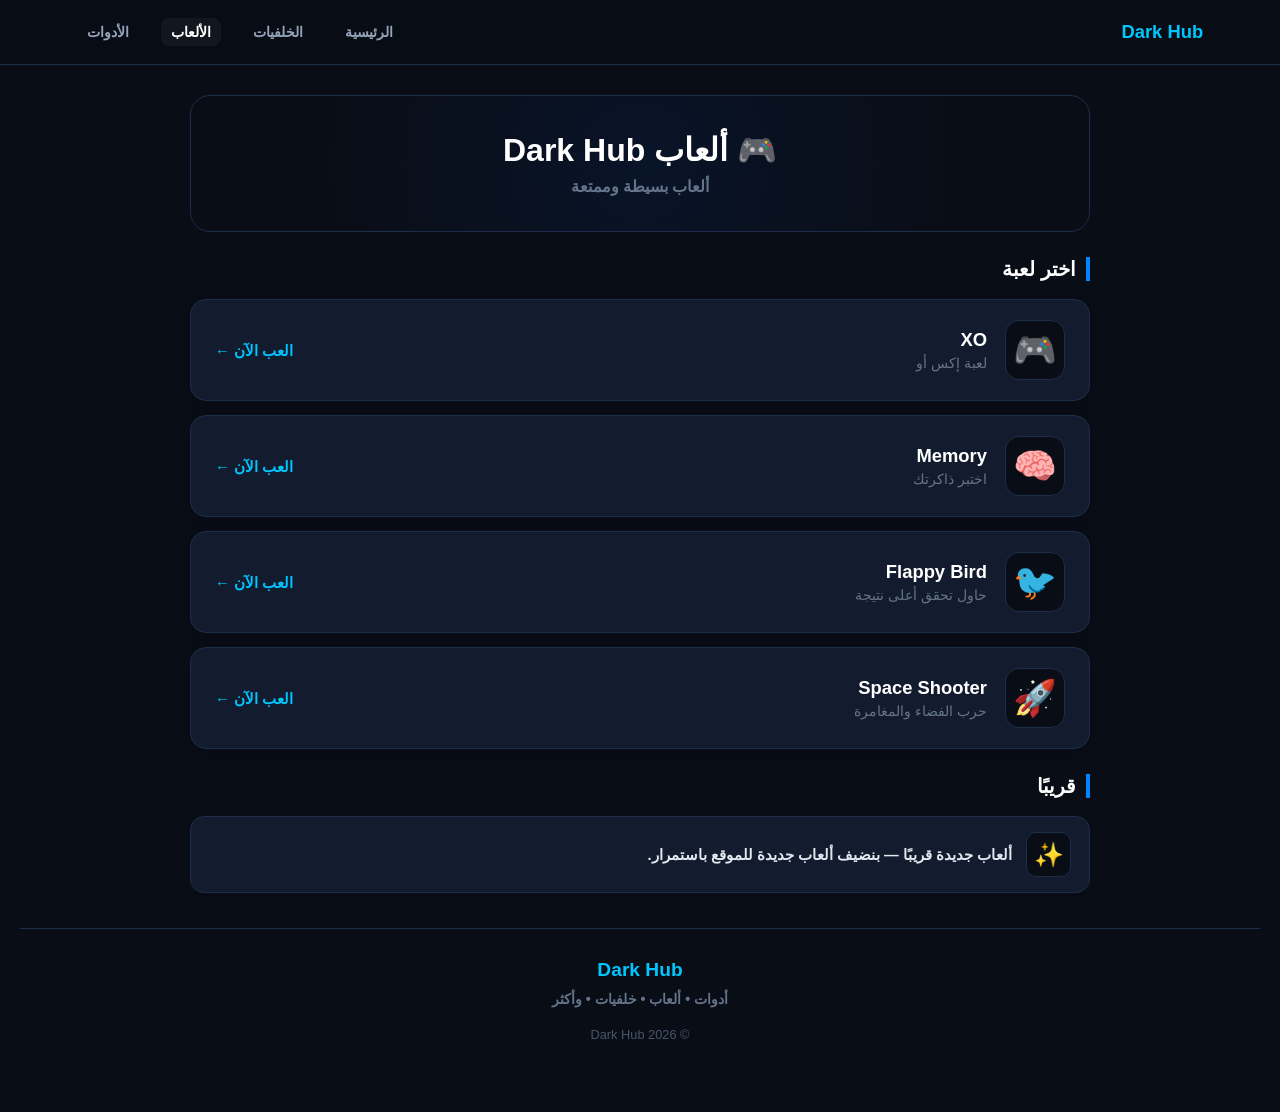
==== commit c1893d24: "Update games.html" ====
--- a/games.html
+++ b/games.html
@@ -3,7 +3,7 @@
 <head>
 <meta charset="UTF-8">
 <meta name="viewport" content="width=device-width, initial-scale=1.0, maximum-scale=1.0, user-scalable=no">
-<title>ألعاب Dark Gift 🎮</title>
+<title>ألعاب Dark Hub 🎮</title>
 <link rel="preconnect" href="https://fonts.googleapis.com">
 <link href="https://fonts.googleapis.com/css2?family=JetBrains+Mono:wght@600;700&display=swap" rel="stylesheet">
 <style>
@@ -16,105 +16,89 @@
     --text: #f1f5f9;
     --text-muted: #64748b;
     --border: #1e2d4a;
-    
-    --panel: #12151c;
-    --panel-trans: #12151cdd;
-    --panel-line: #232833;
     --ink: #e7ebf2;
     --ink-dim: #8892a0;
     --cyan: #3ec9d6;
-    --cyan-dim: #14343a;
     --pink: #ff3d7f;
-    --pink-dim: #3d1526;
-    --amber: #f2b134;
-    --win: #52d17c;
-    --card-back-1: #1a2130;
-    --card-back-2: #232c40;
-    --card-front: #171b24;
-    --cell-bg: #0d1016;
-    --cell-hover: #171b24;
   }
 
   * { box-sizing: border-box; margin: 0; padding: 0; }
 
-  html, body {
-    width: 100vw; height: 100vh;
-    overflow-x: hidden;
+  html {
+    width: 100%;
     background: var(--bg);
     color: var(--text);
     font-family: -apple-system, BlinkMacSystemFont, "Segoe UI", Roboto, sans-serif;
     user-select: none;
     -webkit-tap-highlight-color: transparent;
+    overflow-y: scroll;
+  }
+
+  body {
+    width: 100%;
+    min-height: 100vh;
+    background: var(--bg);
+    color: var(--text);
+    overflow-x: hidden;
+    overflow-y: visible;
   }
 
   .mono{ font-family: 'JetBrains Mono', monospace; }
 
- /* شريط الموقع — أعلى الصفحة */
-      header {
-        position: fixed;
-        top: 0;
-        left: 0;
-        right: 0;
-        height: 65px;
-        background: rgba(9, 13, 22, 0.85);
-        backdrop-filter: blur(12px);
-        border-bottom: 1px solid var(--border);
-        display: flex;
-        align-items: center;
-        justify-content: space-between;
-        padding: 0 6%;
-        z-index: 1000;
-        font-family: -apple-system, BlinkMacSystemFont, "Segoe UI", Roboto, sans-serif;
-      }
-
-      .logo {
-        font-size: 1.15rem;
-        font-weight: 800;
-        color: var(--secondary);
-        text-decoration: none;
-        display: flex;
-        align-items: center;
-        gap: 6px;
-      }
-
-      nav {
-        display: flex;
-        gap: 22px;
-      }
-
-      nav a {
-        color: #94a3b8;
-        text-decoration: none;
-        font-size: 0.9rem;
-        font-weight: 600;
-        transition: 0.2s;
-        padding: 6px 10px;
-        border-radius: 8px;
-      }
-
-      nav a:hover, nav a.active {
-        color: #ffffff;
-        background: rgba(255, 255, 255, 0.04);
-      }
-
-  /* ===== إدارة الصفحات ===== */
+  /* شريط الموقع — أعلى الصفحة */
+  header {
+    position: fixed;
+    top: 0;
+    left: 0;
+    right: 0;
+    height: 65px;
+    background: rgba(9, 13, 22, 0.85);
+    backdrop-filter: blur(12px);
+    border-bottom: 1px solid var(--border);
+    display: flex;
+    align-items: center;
+    justify-content: space-between;
+    padding: 0 6%;
+    z-index: 1000;
+  }
+
+  .logo {
+    font-size: 1.15rem;
+    font-weight: 800;
+    color: var(--secondary);
+    text-decoration: none;
+    display: flex;
+    align-items: center;
+    gap: 6px;
+  }
+
+  nav {
+    display: flex;
+    gap: 22px;
+  }
+
+  nav a {
+    color: #94a3b8;
+    text-decoration: none;
+    font-size: 0.9rem;
+    font-weight: 600;
+    transition: 0.2s;
+    padding: 6px 10px;
+    border-radius: 8px;
+  }
+
+  nav a:hover, nav a.active {
+    color: #ffffff;
+    background: rgba(255, 255, 255, 0.04);
+  }
+
+  /* ===== الهيكل الرئيسي للقائمة ===== */
   .view-page {
-    display: none;
+    display: flex;
+    flex-direction: column;
+    align-items: center;
     width: 100%;
     min-height: 100vh;
-    position: absolute;
-    top: 0; left: 0;
-    overflow-y: auto;
-  }
-  .view-page.active {
-    display: flex;
-    flex-direction: column;
-    align-items: center;
-  }
-
-  /* ===== القائمة الرئيسية (صفحة الألعاب المحدثة) ===== */
-  #page-menu {
-    justify-content: flex-start;
     padding: 95px 20px 40px 20px;
   }
 
@@ -303,115 +287,29 @@
     font-size: 0.8rem;
   }
 
-  /* ===== عناصر مشتركة داخل الألعاب ===== */
-  .btn-nav-back {
-    padding: 9px 20px;
-    font-size: 13.5px;
-    font-family: inherit;
-    font-weight: 700;
-    background: var(--panel);
-    color: var(--ink);
-    border: 1px solid var(--panel-line);
-    border-radius: 10px;
-    cursor: pointer;
-    transition: 0.2s;
-  }
-  .btn-nav-back:hover { border-color: var(--cyan); }
-
-  .eyebrow{
-    font-size: 11px;
-    letter-spacing: 3px;
-    color: #00f3ff;
-    text-transform: uppercase;
-    margin-bottom: 6px;
-  }
-
-  /* ===== 1. لعبة كروت الذاكرة ===== */
-  #page-memory {
-    padding: 85px 14px 34px;
-    background-image:
-      radial-gradient(circle at 10% 0%, rgba(255,61,127,0.08), transparent 40%),
-      radial-gradient(circle at 90% 100%, rgba(62,201,214,0.08), transparent 40%);
-  }
-  #page-memory h1{ font-size: clamp(22px, 5vw, 30px); font-weight: 700; margin: 0 0 18px; text-align:center; }
-  #page-memory h1 span{ color: var(--pink); }
-  .hud{ display:flex; flex-wrap: wrap; gap: 10px; justify-content:center; margin-bottom: 20px; }
-  .stat-pill{ background: var(--panel); border: 1px solid var(--panel-line); border-radius: 12px; padding: 10px 18px; display:flex; align-items: center; gap: 8px; font-size: 13px; color: var(--ink-dim); }
-  .stat-pill b{ font-family: 'JetBrains Mono', monospace; font-size: 16px; font-weight: 700; }
-  .stat-moves b{ color: var(--cyan); }
-  .stat-matches b{ color: var(--pink); }
-  .select-wrap{ position: relative; }
-  select{ background: var(--panel); color: var(--ink); border: 1px solid var(--panel-line); padding: 10px 16px; font-size: 13px; font-family: inherit; font-weight: 600; border-radius: 12px; outline: none; cursor: pointer; appearance: none; padding-left: 30px; }
-  .select-wrap::after{ content: "▾"; position: absolute; left: 12px; top: 50%; transform: translateY(-50%); color: var(--ink-dim); pointer-events: none; font-size: 12px; }
-  .game-grid{ display: grid; gap: 9px; width: 100%; max-width: 460px; perspective: 1000px; margin-bottom: 22px; }
-  .card{ aspect-ratio: 1 / 1; position: relative; transform-style: preserve-3d; transition: transform 0.45s cubic-bezier(.4,0,.2,1); cursor: pointer; }
-  .card.flipped{ transform: rotateY(180deg); }
-  .card-face{ position: absolute; inset: 0; backface-visibility: hidden; border-radius: 10px; display:flex; align-items:center; justify-content:center; font-size: 1.7rem; border: 1px solid var(--panel-line); }
-  .card-back{ background: linear-gradient(145deg, var(--card-back-1), var(--card-back-2)); color: var(--cyan); box-shadow: 0 3px 10px rgba(0,0,0,0.25); }
-  .card-back::after{ content: "?"; font-family: 'JetBrains Mono', monospace; font-weight: 700; opacity: 0.55; }
-  .card-front{ background: var(--card-front); border-color: var(--pink); transform: rotateY(180deg); box-shadow: 0 0 0 1px var(--pink) inset; }
-  .card.matched .card-front{ border-color: var(--win); box-shadow: 0 0 0 1px var(--win) inset; opacity: 0.55; }
-  .actions{ display:flex; flex-direction: column; align-items:center; gap: 12px; }
-  #mem-reset-btn{ padding: 10px 26px; font-size: 14px; font-weight: 700; font-family: inherit; background: transparent; color: var(--pink); border: 2px solid var(--pink); border-radius: 10px; cursor: pointer; transition: all 0.25s; }
-  #mem-reset-btn:hover{ background: var(--pink); color: #1a0510; }
-  .overlay-modal{ display:none; position: fixed; inset:0; background: rgba(6,7,10,0.92); backdrop-filter: blur(6px); z-index: 999; justify-content:center; align-items:center; flex-direction: column; padding: 24px; text-align:center; }
-  .overlay-modal h2{ font-size: clamp(24px, 6vw, 34px); color: var(--win); margin: 0 0 10px; }
-  .overlay-modal p{ font-size: 15px; color: var(--ink-dim); margin: 0 0 26px; max-width: 320px; }
-  .win-btn{ background: var(--cyan); color: #04202a; border:none; padding: 13px 28px; border-radius: 10px; font-family: inherit; font-weight: 700; font-size: 15px; cursor: pointer; }
-
-  /* ===== 2. لعبة إكس أو ===== */
-  #page-ox {
-    padding: 85px 14px 34px;
-    background-image:
-      radial-gradient(circle at 10% 0%, rgba(62,201,214,0.08), transparent 40%),
-      radial-gradient(circle at 90% 100%, rgba(255,61,127,0.08), transparent 40%);
-  }
-  #page-ox h1{ font-size: clamp(22px, 5vw, 30px); font-weight: 700; margin: 0 0 18px; text-align:center; }
-  #page-ox h1 span{ color: var(--cyan); }
-  .ox-grid{ display: grid; grid-template-columns: repeat(3, 1fr); gap: 10px; width: 100%; max-width: 340px; aspect-ratio: 1 / 1; margin-bottom: 22px; }
-  .ox-cell{ background: var(--cell-bg); border: 1px solid var(--panel-line); border-radius: 14px; display: flex; align-items: center; justify-content: center; font-size: 2.8rem; font-weight: 700; cursor: pointer; transition: 0.2s; }
-  .ox-cell:hover{ background: var(--cell-hover); border-color: var(--cyan); }
-  .ox-cell.x{ color: var(--cyan); }
-  .ox-cell.o{ color: var(--pink); }
-  .ox-cell.win{ background: rgba(82,209,124,0.15); border-color: var(--win); }
-
-  /* ===== 3. لعبة الطائر المغامر ===== */
-  #page-flappy { overflow: hidden; padding-top: 65px; }
-  #flappy-container{ width: 100%; height: calc(100vh - 65px); background: linear-gradient(to bottom, #38bdf8, #bae6fd); position: relative; overflow: hidden; }
-  .flappy-score{ position: absolute; top: 18px; left: 50%; transform: translateX(-50%); background: var(--panel-trans); backdrop-filter: blur(6px); border: 1px solid var(--panel-line); border-radius: 999px; padding: 8px 22px; font-size: 1.4rem; font-weight: 700; color: var(--amber); z-index: 5; pointer-events: none; }
-  .pause-btn-circle{ position: absolute; top: 14px; right: 14px; background: var(--panel-trans); backdrop-filter: blur(6px); color: var(--ink); border: 1px solid var(--panel-line); width: 44px; height: 44px; border-radius: 50%; cursor: pointer; font-size: 18px; display: flex; align-items: center; justify-content: center; z-index: 30; }
-  #flappy-bird{ width: 42px; height: 32px; background: linear-gradient(160deg, #ffd76a, var(--amber) 70%); border: 2px solid #b8790f; border-radius: 50%; position: absolute; left: 15%; top: 40%; z-index: 3; transition: transform 0.12s ease; box-shadow: 0 3px 10px rgba(0,0,0,0.2); pointer-events: none; }
-  #flappy-bird::before{ content: ''; position: absolute; top: 6px; right: 9px; width: 6px; height: 6px; background-color: #1a1204; border-radius: 50%; }
-  #flappy-bird::after{ content: ''; position: absolute; top: 10px; right: -10px; width: 0; height: 0; border-top: 5px solid transparent; border-bottom: 5px solid transparent; border-left: 12px solid var(--pink); }
-  .flappy-pipe{ width: 65px; background-color: #eab308; border: 3px solid #ca8a04; position: absolute; z-index: 2; background-image: linear-gradient(90deg, transparent 50%, rgba(202,138,4,0.3) 50%), linear-gradient(rgba(202,138,4,0.3) 50%, transparent 50%); background-size: 15px 15px; pointer-events: none; }
-  .flappy-screen{ position: absolute; inset: 0; background-color: rgba(5,6,10,0.85); backdrop-filter: blur(6px); display: flex; flex-direction: column; align-items: center; justify-content: center; color: var(--ink); text-align: center; padding: 20px; z-index: 20; }
-
- @media (max-width: 768px) {
-    header {
-        padding: 0 15px;
+  @media (max-width: 768px) {
+    header { padding: 0 15px; }
+    nav {
+      display: flex;
+      gap: 8px;
+      overflow-x: auto;
+      max-width: 65%;
+      scrollbar-width: none;
     }
-    nav {
-        display: flex;
-        gap: 8px;
-        overflow-x: auto;
-        max-width: 65%;
-        scrollbar-width: none;
+    nav::-webkit-scrollbar { display: none; }
+    nav a {
+      font-size: 0.78rem;
+      padding: 4px 8px;
+      white-space: nowrap;
     }
-    nav::-webkit-scrollbar {
-        display: none;
-    }
-    nav a {
-        font-size: 0.78rem;
-        padding: 4px 8px;
-        white-space: nowrap;
-    }
-}
+  }
 </style>
 </head>
 <body>
 
+  <!-- شريط التنقل العلوي -->
   <header>
-      <a href="index.html" class="logo">🎁 Dark Gift</a>
+      <a href="index.html" class="logo">Dark Hub</a>
       <nav>
           <a href="index.html">الرئيسية</a>
           <a href="wallpapers.html">الخلفيات</a>
@@ -420,18 +318,21 @@
       </nav>
   </header>
 
-  <div id="page-menu" class="view-page active">
+  <!-- محتوى صفحة الألعاب الرئيسي -->
+  <div class="view-page">
     <div class="page-container-menu">
 
       <section class="hero">
-        <h1>🎮 ألعاب Dark Gift</h1>
+        <h1>🎮 ألعاب Dark Hub</h1>
         <p>ألعاب بسيطة وممتعة</p>
       </section>
 
       <div>
         <h2 class="section-title">اختر لعبة</h2>
         <div class="categories-grid">
-          <div class="category-card" onclick="switchPage('page-ox')">
+          
+          <!-- زر لعبة XO -->
+          <a href="ox.html" class="category-card">
             <div class="category-info">
               <div class="category-icon">🎮</div>
               <div class="category-text">
@@ -440,9 +341,10 @@
               </div>
             </div>
             <div class="category-link">العب الآن ←</div>
-          </div>
-
-          <div class="category-card" onclick="switchPage('page-memory')">
+          </a>
+
+          <!-- زر لعبة Memory -->
+          <a href="memory.html" class="category-card">
             <div class="category-info">
               <div class="category-icon">🧠</div>
               <div class="category-text">
@@ -451,9 +353,10 @@
               </div>
             </div>
             <div class="category-link">العب الآن ←</div>
-          </div>
-
-          <div class="category-card" onclick="switchPage('page-flappy')">
+          </a>
+
+          <!-- زر لعبة Flappy Bird -->
+          <a href="flappy.html" class="category-card">
             <div class="category-info">
               <div class="category-icon">🐦</div>
               <div class="category-text">
@@ -462,15 +365,28 @@
               </div>
             </div>
             <div class="category-link">العب الآن ←</div>
-          </div>
+          </a>
+
+          <!-- زر اللعبة الجديدة (Space Shooter مثلاً أو أي لعبة جديدة) -->
+          <a href="space_shooter.html" class="category-card">
+            <div class="category-info">
+              <div class="category-icon">🚀</div>
+              <div class="category-text">
+                <h3>Space Shooter</h3>
+                <p>حرب الفضاء والمغامرة</p>
+              </div>
+            </div>
+            <div class="category-link">العب الآن ←</div>
+          </a>
+
         </div>
       </div>
 
       <div>
-        <h2 class="section-title">3. قريبًا</h2>
+        <h2 class="section-title">قريبًا</h2>
         <div class="updates-grid">
           <div class="update-card" style="width: 100%;">
-            <div class="update-icon">🚀</div>
+            <div class="update-icon">✨</div>
             <div class="update-text">ألعاب جديدة قريبًا — بنضيف ألعاب جديدة للموقع باستمرار.</div>
           </div>
         </div>
@@ -478,366 +394,15 @@
 
     </div>
 
+    <!-- تذييل الصفحة -->
     <footer>
       <div class="footer-content">
-        <div class="footer-logo">🎁 Dark Gift</div>
+        <div class="footer-logo">Dark Hub</div>
         <div class="footer-desc">أدوات • ألعاب • خلفيات • وأكثر</div>
-        <div class="footer-bottom">© 2026 Dark Gift</div>
+        <div class="footer-bottom">© 2026 Dark Hub</div>
       </div>
     </footer>
   </div>
 
-  <div id="page-memory" class="view-page">
-    <div id="mem-winOverlay" class="overlay-modal">
-      <h2>🏆 عاش يا وحش!</h2>
-      <p id="mem-winDesc"></p>
-      <button class="win-btn" onclick="closeMemWin()">جولة جديدة 🔄</button>
-    </div>
-    <div class="eyebrow">تدريب الذاكرة البصرية</div>
-    <h1>طابق <span>الإيموجي</span> 🧠</h1>
-    <div class="hud">
-      <div class="stat-pill stat-moves">المحاولات <b id="mem-moves">0</b></div>
-      <div class="stat-pill stat-matches">الأزواج <b id="mem-matches">0</b>/<b class="mono" id="mem-total">10</b></div>
-      <div class="select-wrap">
-        <select id="mem-difficulty" onchange="resetMemGame()">
-          <option value="easy" selected>سهل (4×5) 🥱</option>
-          <option value="medium">متوسط (5×6) 🤔</option>
-          <option value="hard">صعب (6×6) 🔥</option>
-        </select>
-      </div>
-    </div>
-    <div class="game-grid" id="mem-grid"></div>
-    <div class="actions" style="margin-bottom: 30px;">
-      <button id="mem-reset-btn" onclick="resetMemGame()">إعادة اللعبة 🔄</button>
-      <button class="btn-nav-back" onclick="switchPage('page-menu')">القائمة الرئيسية 📋</button>
-    </div>
-  </div>
-
-  <div id="page-ox" class="view-page">
-    <div id="ox-winOverlay" class="overlay-modal">
-      <h2 id="ox-winTitle">🏆 الفائز!</h2>
-      <p id="ox-winDesc"></p>
-      <button class="win-btn" onclick="resetOxGame()">جولة جديدة 🔄</button>
-    </div>
-    <div class="eyebrow">تحدي الذكاء والتكتيك</div>
-    <h1>لعبة <span>إكس أو</span> ❌⭕</h1>
-    <div class="hud">
-      <div class="stat-pill stat-player">اللاعب (X): <b id="ox-score-x">0</b></div>
-      <div class="stat-pill stat-comp">الخصم (O): <b id="ox-score-o">0</b></div>
-      <div class="select-wrap">
-        <select id="ox-mode" onchange="resetOxGame()">
-          <option value="ai-easy">ضد الكمبيوتر (سهل) 🥱</option>
-          <option value="ai-hard" selected>ضد الكمبيوتر (ذكي) 🧠</option>
-          <option value="pvp">لاعبين (نفس الجهاز) 👥</option>
-        </select>
-      </div>
-    </div>
-    <div class="ox-grid" id="ox-grid"></div>
-    <div class="actions" style="margin-bottom: 30px;">
-      <button class="btn-nav-back" style="color:var(--cyan); border-color:var(--cyan);" onclick="resetOxGame()">جولة جديدة 🔄</button>
-      <button class="btn-nav-back" onclick="switchPage('page-menu')">القائمة الرئيسية 📋</button>
-    </div>
-  </div>
-
-  <div id="page-flappy" class="view-page">
-    <div id="flappy-container">
-      <div class="flappy-score" id="flappy-score-val">0</div>
-      <button class="pause-btn-circle" id="flappy-pause-btn">⏸</button>
-      
-      <div id="flappy-pauseOverlay" class="flappy-screen" style="display:none; z-index:25;">
-        <h2 style="color:var(--cyan); margin-bottom:20px;">⏸ توقف مؤقت</h2>
-        <div style="display:flex; flex-direction:column; gap:10px; width:220px;">
-          <button class="win-btn" id="flappy-resume-btn">استمرار ▶️</button>
-          <button class="btn-nav-back" onclick="switchPage('page-menu')">القائمة الرئيسية 📋</button>
-        </div>
-      </div>
-
-      <div id="flappy-msg-screen" class="flappy-screen">
-        <div class="eyebrow">تحدي رد الفعل السريع</div>
-        <h2 id="flappy-msg-title" style="color:var(--amber);">طير وتحدى أصحابك! 🐦</h2>
-        <p id="flappy-msg-desc" style="color:var(--ink-dim); max-width:280px; line-height:1.6; margin-bottom:20px;">اضغط على الشاشة أو مسطرة الكيبورد Space لتجعل العصفور يطير.</p>
-        <button class="win-btn" id="flappy-start-btn">إبدأ اللعب 🎮</button>
-        <button class="btn-nav-back" style="margin-top:15px;" onclick="switchPage('page-menu')">القائمة الرئيسية 📋</button>
-      </div>
-
-      <div id="flappy-bird"></div>
-    </div>
-  </div>
-
-  <script>
-    /* ==================== إدارة التنقل العام ==================== */
-    function switchPage(pageId) {
-      if (typeof stopFlappyLoop === 'function') stopFlappyLoop();
-
-      document.querySelectorAll('.view-page').forEach(p => p.classList.remove('active'));
-      const activePage = document.getElementById(pageId);
-      activePage.classList.add('active');
-      window.scrollTo(0, 0);
-
-      if (pageId === 'page-memory') resetMemGame();
-      if (pageId === 'page-ox') resetOxGame();
-    }
-
-    /* ==================== 1. منطق كروت الذاكرة ==================== */
-    const memAllEmojis = ['🐱', '🎮', '🚀', '🔥', '💎', '👻', '👑', '🦁', '🦊', '🍕', '🍔', '🎨', '⚽', '🎸', '🪐', '🦄', '🍿', '🎬', '⚡', '🤖'];
-    let memCards = [], memFlipped = [], memMatched = 0, memMoves = 0, memLock = false, memTarget = 10;
-
-    function resetMemGame() {
-      const grid = document.getElementById('mem-grid');
-      const level = document.getElementById('mem-difficulty').value;
-      let rows = 4, cols = 5;
-      if (level === 'medium') { rows = 5; cols = 6; }
-      if (level === 'hard') { rows = 6; cols = 6; }
-
-      memTarget = (rows * cols) / 2;
-      document.getElementById('mem-total').innerText = memTarget;
-      grid.style.gridTemplateColumns = `repeat(${cols}, 1fr)`;
-
-      const selected = memAllEmojis.slice(0, memTarget);
-      memCards = [...selected, ...selected].sort(() => Math.random() - 0.5);
-
-      grid.innerHTML = '';
-      memFlipped = []; memMatched = 0; memMoves = 0; memLock = false;
-      document.getElementById('mem-moves').innerText = '0';
-      document.getElementById('mem-matches').innerText = '0';
-
-      memCards.forEach((emoji) => {
-        const card = document.createElement('div');
-        card.className = 'card';
-        card.setAttribute('data-emoji', emoji);
-        card.innerHTML = `<div class="card-face card-back"></div><div class="card-face card-front">${emoji}</div>`;
-        card.addEventListener('click', flipMemCard);
-        grid.appendChild(card);
-      });
-    }
-
-    function flipMemCard() {
-      if (memLock || this === memFlipped[0] || this.classList.contains('matched')) return;
-      this.classList.add('flipped');
-      memFlipped.push(this);
-
-      if (memFlipped.length === 2) {
-        memMoves++;
-        document.getElementById('mem-moves').innerText = memMoves;
-        const [c1, c2] = memFlipped;
-        if (c1.getAttribute('data-emoji') === c2.getAttribute('data-emoji')) {
-          c1.classList.add('matched'); c2.classList.add('matched');
-          memMatched++;
-          document.getElementById('mem-matches').innerText = memMatched;
-          memFlipped = [];
-          if (memMatched === memTarget) {
-            setTimeout(() => {
-              document.getElementById('mem-winDesc').innerHTML = `خلصت المستوى في <b>${memMoves}</b> محاولة!`;
-              document.getElementById('mem-winOverlay').style.display = 'flex';
-            }, 400);
-          }
-        } else {
-          memLock = true;
-          setTimeout(() => {
-            c1.classList.remove('flipped'); c2.classList.remove('flipped');
-            memFlipped = []; memLock = false;
-          }, 800);
-        }
-      }
-    }
-    function closeMemWin() {
-      document.getElementById('mem-winOverlay').style.display = 'none';
-      resetMemGame();
-    }
-
-    /* ==================== 2. منطق لعبة إكس أو ==================== */
-    let oxBoard = Array(9).fill(null), oxCurrentTurn = 'X', oxActive = true, oxScores = { X: 0, O: 0 };
-    const oxWinPatterns = [[0,1,2],[3,4,5],[6,7,8],[0,3,6],[1,4,7],[2,5,8],[0,4,8],[2,4,6]];
-
-    function resetOxGame() {
-      oxBoard = Array(9).fill(null); oxCurrentTurn = 'X'; oxActive = true;
-      const grid = document.getElementById('ox-grid');
-      grid.innerHTML = '';
-      for (let i = 0; i < 9; i++) {
-        const cell = document.createElement('div');
-        cell.className = 'ox-cell';
-        cell.addEventListener('click', () => handleOxCellClick(i));
-        grid.appendChild(cell);
-      }
-      document.getElementById('ox-winOverlay').style.display = 'none';
-    }
-
-    function handleOxCellClick(index) {
-      if (!oxActive || oxBoard[index]) return;
-      makeOxMove(index, oxCurrentTurn);
-      
-      const mode = document.getElementById('ox-mode').value;
-      if (oxActive && mode.startsWith('ai') && oxCurrentTurn === 'O') {
-        setTimeout(makeAIMove, 300);
-      }
-    }
-
-    function makeOxMove(index, player) {
-      oxBoard[index] = player;
-      const cells = document.getElementById('ox-grid').children;
-      cells[index].innerText = player;
-      cells[index].classList.add(player.toLowerCase());
-
-      const winCombo = checkOxWin(player);
-      if (winCombo) {
-        oxActive = false;
-        winCombo.forEach(i => cells[i].classList.add('win'));
-        oxScores[player]++;
-        document.getElementById(`ox-score-${player.toLowerCase()}`).innerText = oxScores[player];
-        setTimeout(() => showOxWinner(player === 'X' ? 'اللاعب X فاز باللقب! 🏆' : 'اللاعب O فاز بالجولة! 🤖'), 500);
-      } else if (oxBoard.every(c => c !== null)) {
-        oxActive = false;
-        setTimeout(() => showOxWinner('تعادل عادل! 🤝'), 400);
-      } else {
-        oxCurrentTurn = oxCurrentTurn === 'X' ? 'O' : 'X';
-      }
-    }
-
-    function checkOxWin(player) {
-      return oxWinPatterns.find(p => p.every(i => oxBoard[i] === player));
-    }
-
-    function showOxWinner(msg) {
-      document.getElementById('ox-winTitle').innerText = msg;
-      document.getElementById('ox-winOverlay').style.display = 'flex';
-    }
-
-    function makeAIMove() {
-      const mode = document.getElementById('ox-mode').value;
-      const emptyIndices = oxBoard.map((v, i) => v === null ? i : null).filter(v => v !== null);
-      if (emptyIndices.length === 0) return;
-
-      let move;
-      if (mode === 'ai-easy') {
-        move = emptyIndices[Math.floor(Math.random() * emptyIndices.length)];
-      } else {
-        move = findBestOxMove('O') ?? findBestOxMove('X') ?? (oxBoard[4] === null ? 4 : emptyIndices[Math.floor(Math.random() * emptyIndices.length)]);
-      }
-      makeOxMove(move, 'O');
-    }
-
-    function findBestOxMove(player) {
-      for (let combo of oxWinPatterns) {
-        const pCount = combo.filter(i => oxBoard[i] === player).length;
-        const nullIdx = combo.find(i => oxBoard[i] === null);
-        if (pCount === 2 && nullIdx !== undefined) return nullIdx;
-      }
-      return null;
-    }
-
-    /* ==================== 3. منطق الطائر المغامر ==================== */
-    let flappyActive = false, flappyLoop, flappyPipesTimeout;
-    let flappyY = 200, flappyVelocity = 0, flappyGravity = 0.35, flappyJump = -6.5, flappyScore = 0;
-    let flappyPipes = [], flappySpeed = 3.0, flappyGap = 165;
-
-    const flappyBird = document.getElementById('flappy-bird');
-    const flappyContainer = document.getElementById('flappy-container');
-
-    function startFlappyGame() {
-      const h = flappyContainer.clientHeight;
-      flappyY = h / 3; flappyVelocity = 0; flappyScore = 0; flappySpeed = 3.0; flappyGap = 165;
-      document.getElementById('flappy-score-val').innerText = '0';
-      document.getElementById('flappy-msg-screen').style.display = 'none';
-      document.getElementById('flappy-pauseOverlay').style.display = 'none';
-
-      flappyPipes.forEach(p => p.el.remove());
-      flappyPipes = [];
-      flappyActive = true;
-
-      clearInterval(flappyLoop);
-      clearTimeout(flappyPipesTimeout);
-      flappyLoop = setInterval(updateFlappy, 20);
-      flappyPipesTimeout = setTimeout(createFlappyPipe, 300);
-    }
-
-    function flappyDoJump() {
-      if (!flappyActive) return;
-      flappyVelocity = flappyJump;
-      flappyBird.style.transform = "rotate(-25deg)";
-    }
-
-    document.getElementById('flappy-start-btn').addEventListener('click', startFlappyGame);
-    document.getElementById('flappy-pause-btn').addEventListener('click', () => {
-      if (!flappyActive) return;
-      flappyActive = false;
-      clearInterval(flappyLoop); clearTimeout(flappyPipesTimeout);
-      document.getElementById('flappy-pauseOverlay').style.display = 'flex';
-    });
-    document.getElementById('flappy-resume-btn').addEventListener('click', () => {
-      flappyActive = true;
-      document.getElementById('flappy-pauseOverlay').style.display = 'none';
-      flappyLoop = setInterval(updateFlappy, 20);
-      flappyPipesTimeout = setTimeout(createFlappyPipe, 1200);
-    });
-
-    flappyContainer.addEventListener('pointerdown', (e) => {
-      if (!e.target.closest('button')) flappyDoJump();
-    });
-
-    document.addEventListener('keydown', (e) => {
-      if (e.code === 'Space' && document.getElementById('page-flappy').classList.contains('active')) {
-        e.preventDefault(); flappyDoJump();
-      }
-    });
-
-    function createFlappyPipe() {
-      if (!flappyActive) return;
-      const h = flappyContainer.clientHeight, w = flappyContainer.clientWidth;
-      const topH = Math.floor(Math.random() * (h - flappyGap - 120)) + 60;
-      const botH = h - flappyGap - topH;
-
-      const tPipe = document.createElement('div'); tPipe.className = 'flappy-pipe';
-      tPipe.style.height = topH + 'px'; tPipe.style.top = '0px'; tPipe.style.left = w + 'px';
-      const bPipe = document.createElement('div'); bPipe.className = 'flappy-pipe';
-      bPipe.style.height = botH + 'px'; bPipe.style.bottom = '0px'; bPipe.style.left = w + 'px';
-
-      flappyContainer.appendChild(tPipe); flappyContainer.appendChild(bPipe);
-      flappyPipes.push({ el: tPipe, x: w, type: 'top', passed: false }, { el: bPipe, x: w, type: 'bot', passed: false });
-
-      flappyPipesTimeout = setTimeout(createFlappyPipe, 1600);
-    }
-
-    function updateFlappy() {
-      const h = flappyContainer.clientHeight;
-      flappyVelocity += flappyGravity;
-      flappyY += flappyVelocity;
-      flappyBird.style.top = flappyY + 'px';
-      if (flappyVelocity > 3) flappyBird.style.transform = "rotate(35deg)";
-
-      if (flappyY < 0 || flappyY > h - 30) { endFlappy(); return; }
-
-      const bL = flappyBird.offsetLeft;
-      for (let i = flappyPipes.length - 1; i >= 0; i--) {
-        let p = flappyPipes[i];
-        p.x -= flappySpeed;
-        p.el.style.left = p.x + 'px';
-
-        if (p.x < (bL + 38) && (p.x + 65) > bL &&
-           ((p.type === 'top' && flappyY < parseInt(p.el.style.height)) ||
-            (p.type === 'bot' && flappyY + 30 > (h - parseInt(p.el.style.height))))) {
-          endFlappy(); return;
-        }
-
-        if (p.type === 'top' && !p.passed && (p.x + 65) < bL) {
-          p.passed = true; flappyScore++;
-          document.getElementById('flappy-score-val').innerText = flappyScore;
-        }
-        if (p.x < -70) { p.el.remove(); flappyPipes.splice(i, 1); }
-      }
-    }
-
-    function endFlappy() {
-      flappyActive = false;
-      clearInterval(flappyLoop); clearTimeout(flappyPipesTimeout);
-      document.getElementById('flappy-msg-title').innerText = "جيم أوفر! 💥";
-      document.getElementById('flappy-msg-desc').innerHTML = `السكور بتاعك: <b>${flappyScore}</b>`;
-      document.getElementById('flappy-start-btn').innerText = "إعادة المحاولة 🔄";
-      document.getElementById('flappy-msg-screen').style.display = 'flex';
-    }
-
-    function stopFlappyLoop() {
-      flappyActive = false; clearInterval(flappyLoop); clearTimeout(flappyPipesTimeout);
-    }
-  </script>
 </body>
 </html>
